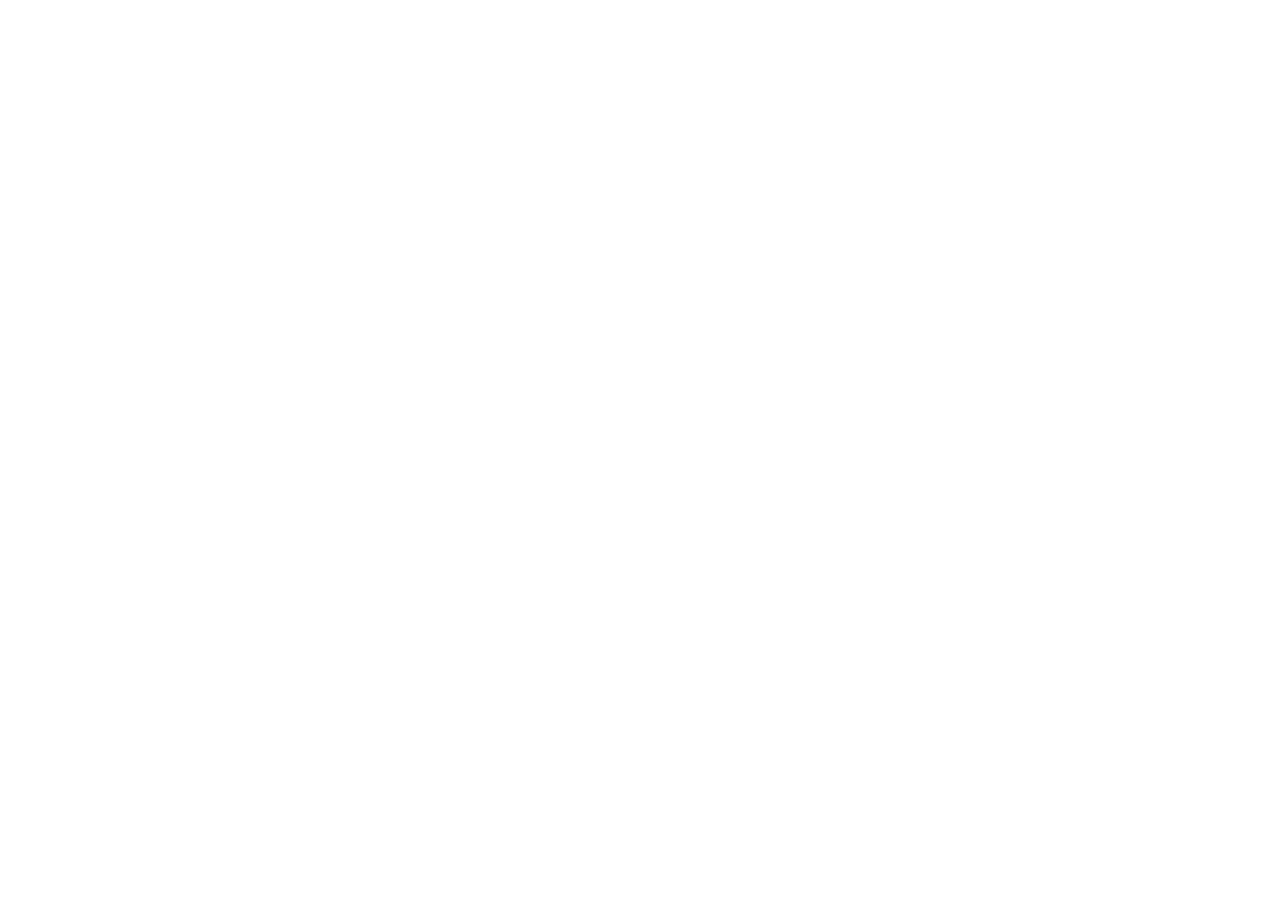
==== login.html @ 7364a02c "init project" ====
<!DOCTYPE html>
<html lang="en">
<head>
    <meta charset="UTF-8">
    <meta http-equiv="X-UA-Compatible" content="IE=edge">
    <meta name="viewport" content="width=device-width, initial-scale=1.0">
    <title>Document</title>
</head>
<body>
    
</body>
</html>
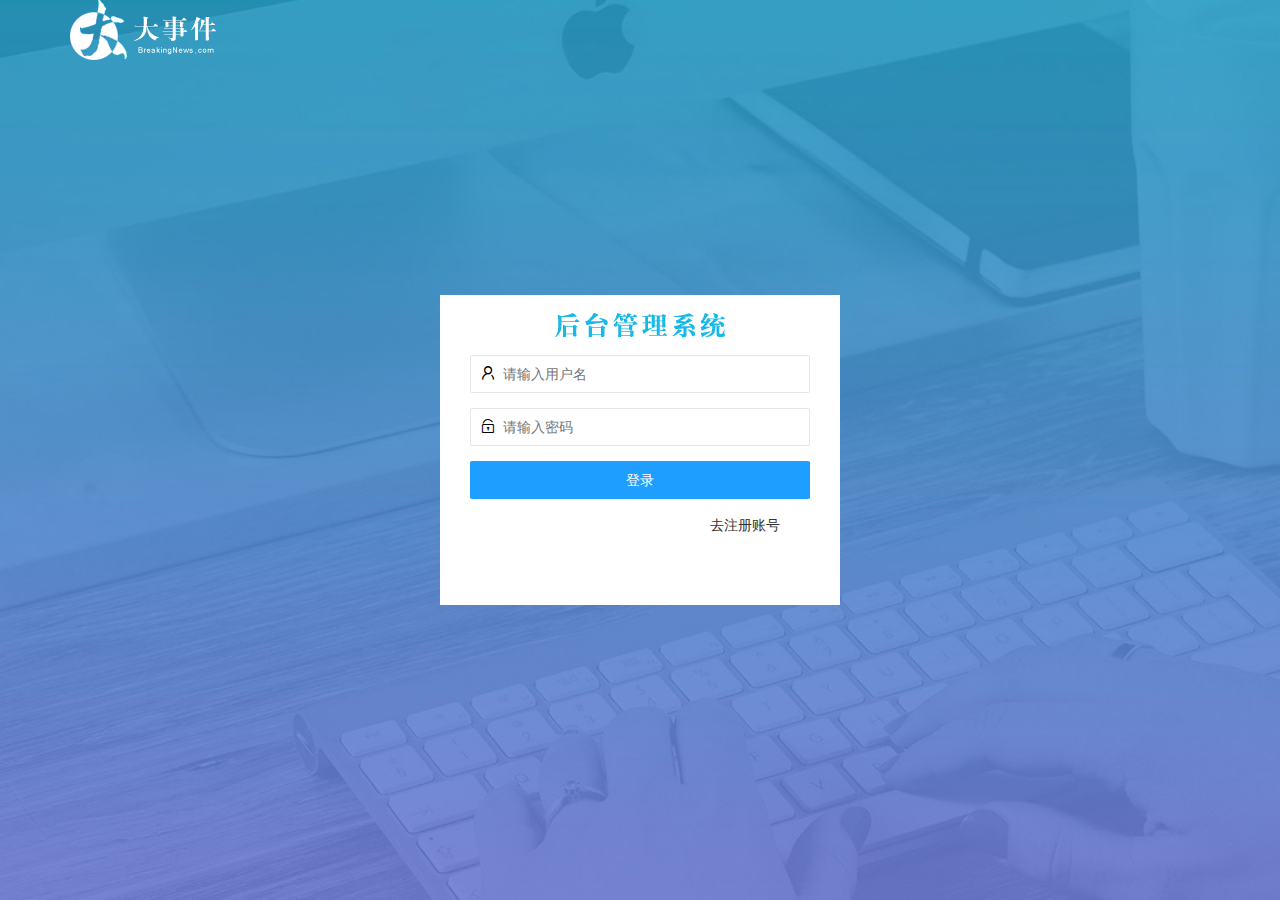
==== commit 74ced598: "完成了登录和注册功能的开发" ====
--- a/login.html
+++ b/login.html
@@ -4,9 +4,78 @@
     <meta charset="UTF-8">
     <meta http-equiv="X-UA-Compatible" content="IE=edge">
     <meta name="viewport" content="width=device-width, initial-scale=1.0">
-    <title>Document</title>
+    <title>大事件-登录/注册</title>
+    <!-- 导入自己样式表 -->
+    <link rel="stylesheet" href="./css/login.css">
+    <!-- 导入layui样式 -->
+    <link rel="stylesheet" href="./lib/layui/css/layui.css">
 </head>
 <body>
+    <!-- 头部的logo区域 -->
+    <div class="layui-main">
+        <img src="./images/logo.png" alt="">
+    </div>
+   <!-- 登录注册区域 -->
+   <div class="loginAndRegBox">
+    <div class="title-box"></div>
+    <!-- 登录的div -->
+    <div class="login-box">
+      <!-- 登录的表单 -->
+      <form class="layui-form" id="form_login">
+        <!-- 用户名 -->
+        <div class="layui-form-item">
+          <i class="layui-icon layui-icon-username"></i>
+          <input type="text" name="username" required lay-verify="required" placeholder="请输入用户名" autocomplete="off" class="layui-input" />
+        </div>
+        <!-- 密码 -->
+        <div class="layui-form-item">
+          <i class="layui-icon layui-icon-password"></i>
+          <input type="password" name="password" required lay-verify="required|pwd" placeholder="请输入密码" autocomplete="off" class="layui-input" />
+        </div>
+        <!-- 登录按钮 -->
+        <div class="layui-form-item">
+          <!-- 注意：表单提交按钮和普通按钮的区别，就是 lay-submit 属性 -->
+          <button class="layui-btn layui-btn-fluid layui-btn-normal" lay-submit>登录</button>
+        </div>
+        <div class="layui-form-item links">
+          <a href="javascript:;" id="link_reg">去注册账号</a>
+        </div>
+      </form>
+    </div>
+    <!-- 注册的div -->
+    <div class="reg-box">
+      <!-- 注册的表单 -->
+      <form class="layui-form" id="form_reg">
+        <!-- 用户名 -->
+        <div class="layui-form-item">
+          <i class="layui-icon layui-icon-username"></i>
+          <input type="text" name="username" required lay-verify="required" placeholder="请输入用户名" autocomplete="off" class="layui-input" />
+        </div>
+        <!-- 密码 -->
+        <div class="layui-form-item">
+          <i class="layui-icon layui-icon-password"></i>
+          <input type="password" name="password" required lay-verify="required|pwd" placeholder="请输入密码" autocomplete="off" class="layui-input" />
+        </div>
+        <!-- 密码确认框 -->
+        <div class="layui-form-item">
+          <i class="layui-icon layui-icon-password"></i>
+          <input type="password" name="repassword" required lay-verify="required|pwd|repwd" placeholder="再次确认密码" autocomplete="off" class="layui-input" />
+        </div>
+        <!-- 注册按钮 -->
+        <div class="layui-form-item">
+          <!-- 注意：表单提交按钮和普通按钮的区别，就是 lay-submit 属性 -->
+          <button class="layui-btn layui-btn-fluid layui-btn-normal" lay-submit>注册</button>
+        </div>
+        <div class="layui-form-item links">
+          <a href="javascript:;" id="link_login">去登录</a>
+        </div>
+      </form>
+    </div>
+    </div>
+    <script src="./lib/layui/layui.all.js"></script>
+    <script src="./lib/jquery.js"></script>
+    <script src="./js/baseAPI.js"></script>
+    <script src="./js/login.js"></script>
     
 </body>
 </html>--- a/css/login.css
+++ b/css/login.css
@@ -0,0 +1,45 @@
+html,
+body{
+    margin: 0;
+    padding: 0;
+    height: 100%;
+    width: 100%;
+    background: url('../images/login_bg.jpg');
+    background-size: cover;
+}
+.loginAndRegBox{
+    width: 400px;
+    height: 310px;
+    background-color: #fff;
+    position: absolute;
+    left: 50%;
+    top: 50%;
+    transform: translate(-50%,-50%);
+}
+.title-box{
+    height: 60px;
+    background: url('../images/login_title.png') no-repeat center;
+
+}
+.reg-box{
+    display: none;
+}
+.layui-form{
+    padding: 0 30px;
+}
+.links{
+    display: flex;
+    justify-content: flex-end;
+    margin: 18px 30px;
+}
+.layui-form-item{
+    position: relative;
+}
+.layui-icon{
+    position: absolute;
+    left: 10px;
+    top: 10px;
+}
+.layui-input{
+    padding-left: 32px!important;
+}--- a/lib/layui/css/layui.css
+++ b/lib/layui/css/layui.css
@@ -0,0 +1,2 @@
+/** layui-v2.5.5 MIT License By https://www.layui.com */
+ .layui-inline,img{display:inline-block;vertical-align:middle}h1,h2,h3,h4,h5,h6{font-weight:400}.layui-edge,.layui-header,.layui-inline,.layui-main{position:relative}.layui-body,.layui-edge,.layui-elip{overflow:hidden}.layui-btn,.layui-edge,.layui-inline,img{vertical-align:middle}.layui-btn,.layui-disabled,.layui-icon,.layui-unselect{-moz-user-select:none;-webkit-user-select:none;-ms-user-select:none}.layui-elip,.layui-form-checkbox span,.layui-form-pane .layui-form-label{text-overflow:ellipsis;white-space:nowrap}.layui-breadcrumb,.layui-tree-btnGroup{visibility:hidden}blockquote,body,button,dd,div,dl,dt,form,h1,h2,h3,h4,h5,h6,input,li,ol,p,pre,td,textarea,th,ul{margin:0;padding:0;-webkit-tap-highlight-color:rgba(0,0,0,0)}a:active,a:hover{outline:0}img{border:none}li{list-style:none}table{border-collapse:collapse;border-spacing:0}h4,h5,h6{font-size:100%}button,input,optgroup,option,select,textarea{font-family:inherit;font-size:inherit;font-style:inherit;font-weight:inherit;outline:0}pre{white-space:pre-wrap;white-space:-moz-pre-wrap;white-space:-pre-wrap;white-space:-o-pre-wrap;word-wrap:break-word}body{line-height:24px;font:14px Helvetica Neue,Helvetica,PingFang SC,Tahoma,Arial,sans-serif}hr{height:1px;margin:10px 0;border:0;clear:both}a{color:#333;text-decoration:none}a:hover{color:#777}a cite{font-style:normal;*cursor:pointer}.layui-border-box,.layui-border-box *{box-sizing:border-box}.layui-box,.layui-box *{box-sizing:content-box}.layui-clear{clear:both;*zoom:1}.layui-clear:after{content:'\20';clear:both;*zoom:1;display:block;height:0}.layui-inline{*display:inline;*zoom:1}.layui-edge{display:inline-block;width:0;height:0;border-width:6px;border-style:dashed;border-color:transparent}.layui-edge-top{top:-4px;border-bottom-color:#999;border-bottom-style:solid}.layui-edge-right{border-left-color:#999;border-left-style:solid}.layui-edge-bottom{top:2px;border-top-color:#999;border-top-style:solid}.layui-edge-left{border-right-color:#999;border-right-style:solid}.layui-disabled,.layui-disabled:hover{color:#d2d2d2!important;cursor:not-allowed!important}.layui-circle{border-radius:100%}.layui-show{display:block!important}.layui-hide{display:none!important}@font-face{font-family:layui-icon;src:url(../font/iconfont.eot?v=250);src:url(../font/iconfont.eot?v=250#iefix) format('embedded-opentype'),url(../font/iconfont.woff2?v=250) format('woff2'),url(../font/iconfont.woff?v=250) format('woff'),url(../font/iconfont.ttf?v=250) format('truetype'),url(../font/iconfont.svg?v=250#layui-icon) format('svg')}.layui-icon{font-family:layui-icon!important;font-size:16px;font-style:normal;-webkit-font-smoothing:antialiased;-moz-osx-font-smoothing:grayscale}.layui-icon-reply-fill:before{content:"\e611"}.layui-icon-set-fill:before{content:"\e614"}.layui-icon-menu-fill:before{content:"\e60f"}.layui-icon-search:before{content:"\e615"}.layui-icon-share:before{content:"\e641"}.layui-icon-set-sm:before{content:"\e620"}.layui-icon-engine:before{content:"\e628"}.layui-icon-close:before{content:"\1006"}.layui-icon-close-fill:before{content:"\1007"}.layui-icon-chart-screen:before{content:"\e629"}.layui-icon-star:before{content:"\e600"}.layui-icon-circle-dot:before{content:"\e617"}.layui-icon-chat:before{content:"\e606"}.layui-icon-release:before{content:"\e609"}.layui-icon-list:before{content:"\e60a"}.layui-icon-chart:before{content:"\e62c"}.layui-icon-ok-circle:before{content:"\1005"}.layui-icon-layim-theme:before{content:"\e61b"}.layui-icon-table:before{content:"\e62d"}.layui-icon-right:before{content:"\e602"}.layui-icon-left:before{content:"\e603"}.layui-icon-cart-simple:before{content:"\e698"}.layui-icon-face-cry:before{content:"\e69c"}.layui-icon-face-smile:before{content:"\e6af"}.layui-icon-survey:before{content:"\e6b2"}.layui-icon-tree:before{content:"\e62e"}.layui-icon-upload-circle:before{content:"\e62f"}.layui-icon-add-circle:before{content:"\e61f"}.layui-icon-download-circle:before{content:"\e601"}.layui-icon-templeate-1:before{content:"\e630"}.layui-icon-util:before{content:"\e631"}.layui-icon-face-surprised:before{content:"\e664"}.layui-icon-edit:before{content:"\e642"}.layui-icon-speaker:before{content:"\e645"}.layui-icon-down:before{content:"\e61a"}.layui-icon-file:before{content:"\e621"}.layui-icon-layouts:before{content:"\e632"}.layui-icon-rate-half:before{content:"\e6c9"}.layui-icon-add-circle-fine:before{content:"\e608"}.layui-icon-prev-circle:before{content:"\e633"}.layui-icon-read:before{content:"\e705"}.layui-icon-404:before{content:"\e61c"}.layui-icon-carousel:before{content:"\e634"}.layui-icon-help:before{content:"\e607"}.layui-icon-code-circle:before{content:"\e635"}.layui-icon-water:before{content:"\e636"}.layui-icon-username:before{content:"\e66f"}.layui-icon-find-fill:before{content:"\e670"}.layui-icon-about:before{content:"\e60b"}.layui-icon-location:before{content:"\e715"}.layui-icon-up:before{content:"\e619"}.layui-icon-pause:before{content:"\e651"}.layui-icon-date:before{content:"\e637"}.layui-icon-layim-uploadfile:before{content:"\e61d"}.layui-icon-delete:before{content:"\e640"}.layui-icon-play:before{content:"\e652"}.layui-icon-top:before{content:"\e604"}.layui-icon-friends:before{content:"\e612"}.layui-icon-refresh-3:before{content:"\e9aa"}.layui-icon-ok:before{content:"\e605"}.layui-icon-layer:before{content:"\e638"}.layui-icon-face-smile-fine:before{content:"\e60c"}.layui-icon-dollar:before{content:"\e659"}.layui-icon-group:before{content:"\e613"}.layui-icon-layim-download:before{content:"\e61e"}.layui-icon-picture-fine:before{content:"\e60d"}.layui-icon-link:before{content:"\e64c"}.layui-icon-diamond:before{content:"\e735"}.layui-icon-log:before{content:"\e60e"}.layui-icon-rate-solid:before{content:"\e67a"}.layui-icon-fonts-del:before{content:"\e64f"}.layui-icon-unlink:before{content:"\e64d"}.layui-icon-fonts-clear:before{content:"\e639"}.layui-icon-triangle-r:before{content:"\e623"}.layui-icon-circle:before{content:"\e63f"}.layui-icon-radio:before{content:"\e643"}.layui-icon-align-center:before{content:"\e647"}.layui-icon-align-right:before{content:"\e648"}.layui-icon-align-left:before{content:"\e649"}.layui-icon-loading-1:before{content:"\e63e"}.layui-icon-return:before{content:"\e65c"}.layui-icon-fonts-strong:before{content:"\e62b"}.layui-icon-upload:before{content:"\e67c"}.layui-icon-dialogue:before{content:"\e63a"}.layui-icon-video:before{content:"\e6ed"}.layui-icon-headset:before{content:"\e6fc"}.layui-icon-cellphone-fine:before{content:"\e63b"}.layui-icon-add-1:before{content:"\e654"}.layui-icon-face-smile-b:before{content:"\e650"}.layui-icon-fonts-html:before{content:"\e64b"}.layui-icon-form:before{content:"\e63c"}.layui-icon-cart:before{content:"\e657"}.layui-icon-camera-fill:before{content:"\e65d"}.layui-icon-tabs:before{content:"\e62a"}.layui-icon-fonts-code:before{content:"\e64e"}.layui-icon-fire:before{content:"\e756"}.layui-icon-set:before{content:"\e716"}.layui-icon-fonts-u:before{content:"\e646"}.layui-icon-triangle-d:before{content:"\e625"}.layui-icon-tips:before{content:"\e702"}.layui-icon-picture:before{content:"\e64a"}.layui-icon-more-vertical:before{content:"\e671"}.layui-icon-flag:before{content:"\e66c"}.layui-icon-loading:before{content:"\e63d"}.layui-icon-fonts-i:before{content:"\e644"}.layui-icon-refresh-1:before{content:"\e666"}.layui-icon-rmb:before{content:"\e65e"}.layui-icon-home:before{content:"\e68e"}.layui-icon-user:before{content:"\e770"}.layui-icon-notice:before{content:"\e667"}.layui-icon-login-weibo:before{content:"\e675"}.layui-icon-voice:before{content:"\e688"}.layui-icon-upload-drag:before{content:"\e681"}.layui-icon-login-qq:before{content:"\e676"}.layui-icon-snowflake:before{content:"\e6b1"}.layui-icon-file-b:before{content:"\e655"}.layui-icon-template:before{content:"\e663"}.layui-icon-auz:before{content:"\e672"}.layui-icon-console:before{content:"\e665"}.layui-icon-app:before{content:"\e653"}.layui-icon-prev:before{content:"\e65a"}.layui-icon-website:before{content:"\e7ae"}.layui-icon-next:before{content:"\e65b"}.layui-icon-component:before{content:"\e857"}.layui-icon-more:before{content:"\e65f"}.layui-icon-login-wechat:before{content:"\e677"}.layui-icon-shrink-right:before{content:"\e668"}.layui-icon-spread-left:before{content:"\e66b"}.layui-icon-camera:before{content:"\e660"}.layui-icon-note:before{content:"\e66e"}.layui-icon-refresh:before{content:"\e669"}.layui-icon-female:before{content:"\e661"}.layui-icon-male:before{content:"\e662"}.layui-icon-password:before{content:"\e673"}.layui-icon-senior:before{content:"\e674"}.layui-icon-theme:before{content:"\e66a"}.layui-icon-tread:before{content:"\e6c5"}.layui-icon-praise:before{content:"\e6c6"}.layui-icon-star-fill:before{content:"\e658"}.layui-icon-rate:before{content:"\e67b"}.layui-icon-template-1:before{content:"\e656"}.layui-icon-vercode:before{content:"\e679"}.layui-icon-cellphone:before{content:"\e678"}.layui-icon-screen-full:before{content:"\e622"}.layui-icon-screen-restore:before{content:"\e758"}.layui-icon-cols:before{content:"\e610"}.layui-icon-export:before{content:"\e67d"}.layui-icon-print:before{content:"\e66d"}.layui-icon-slider:before{content:"\e714"}.layui-icon-addition:before{content:"\e624"}.layui-icon-subtraction:before{content:"\e67e"}.layui-icon-service:before{content:"\e626"}.layui-icon-transfer:before{content:"\e691"}.layui-main{width:1140px;margin:0 auto}.layui-header{z-index:1000;height:60px}.layui-header a:hover{transition:all .5s;-webkit-transition:all .5s}.layui-side{position:fixed;left:0;top:0;bottom:0;z-index:999;width:200px;overflow-x:hidden}.layui-side-scroll{position:relative;width:220px;height:100%;overflow-x:hidden}.layui-body{position:absolute;left:200px;right:0;top:0;bottom:0;z-index:998;width:auto;overflow-y:auto;box-sizing:border-box}.layui-layout-body{overflow:hidden}.layui-layout-admin .layui-header{background-color:#23262E}.layui-layout-admin .layui-side{top:60px;width:200px;overflow-x:hidden}.layui-layout-admin .layui-body{position:fixed;top:60px;bottom:44px}.layui-layout-admin .layui-main{width:auto;margin:0 15px}.layui-layout-admin .layui-footer{position:fixed;left:200px;right:0;bottom:0;height:44px;line-height:44px;padding:0 15px;background-color:#eee}.layui-layout-admin .layui-logo{position:absolute;left:0;top:0;width:200px;height:100%;line-height:60px;text-align:center;color:#009688;font-size:16px}.layui-layout-admin .layui-header .layui-nav{background:0 0}.layui-layout-left{position:absolute!important;left:200px;top:0}.layui-layout-right{position:absolute!important;right:0;top:0}.layui-container{position:relative;margin:0 auto;padding:0 15px;box-sizing:border-box}.layui-fluid{position:relative;margin:0 auto;padding:0 15px}.layui-row:after,.layui-row:before{content:'';display:block;clear:both}.layui-col-lg1,.layui-col-lg10,.layui-col-lg11,.layui-col-lg12,.layui-col-lg2,.layui-col-lg3,.layui-col-lg4,.layui-col-lg5,.layui-col-lg6,.layui-col-lg7,.layui-col-lg8,.layui-col-lg9,.layui-col-md1,.layui-col-md10,.layui-col-md11,.layui-col-md12,.layui-col-md2,.layui-col-md3,.layui-col-md4,.layui-col-md5,.layui-col-md6,.layui-col-md7,.layui-col-md8,.layui-col-md9,.layui-col-sm1,.layui-col-sm10,.layui-col-sm11,.layui-col-sm12,.layui-col-sm2,.layui-col-sm3,.layui-col-sm4,.layui-col-sm5,.layui-col-sm6,.layui-col-sm7,.layui-col-sm8,.layui-col-sm9,.layui-col-xs1,.layui-col-xs10,.layui-col-xs11,.layui-col-xs12,.layui-col-xs2,.layui-col-xs3,.layui-col-xs4,.layui-col-xs5,.layui-col-xs6,.layui-col-xs7,.layui-col-xs8,.layui-col-xs9{position:relative;display:block;box-sizing:border-box}.layui-col-xs1,.layui-col-xs10,.layui-col-xs11,.layui-col-xs12,.layui-col-xs2,.layui-col-xs3,.layui-col-xs4,.layui-col-xs5,.layui-col-xs6,.layui-col-xs7,.layui-col-xs8,.layui-col-xs9{float:left}.layui-col-xs1{width:8.33333333%}.layui-col-xs2{width:16.66666667%}.layui-col-xs3{width:25%}.layui-col-xs4{width:33.33333333%}.layui-col-xs5{width:41.66666667%}.layui-col-xs6{width:50%}.layui-col-xs7{width:58.33333333%}.layui-col-xs8{width:66.66666667%}.layui-col-xs9{width:75%}.layui-col-xs10{width:83.33333333%}.layui-col-xs11{width:91.66666667%}.layui-col-xs12{width:100%}.layui-col-xs-offset1{margin-left:8.33333333%}.layui-col-xs-offset2{margin-left:16.66666667%}.layui-col-xs-offset3{margin-left:25%}.layui-col-xs-offset4{margin-left:33.33333333%}.layui-col-xs-offset5{margin-left:41.66666667%}.layui-col-xs-offset6{margin-left:50%}.layui-col-xs-offset7{margin-left:58.33333333%}.layui-col-xs-offset8{margin-left:66.66666667%}.layui-col-xs-offset9{margin-left:75%}.layui-col-xs-offset10{margin-left:83.33333333%}.layui-col-xs-offset11{margin-left:91.66666667%}.layui-col-xs-offset12{margin-left:100%}@media screen and (max-width:768px){.layui-hide-xs{display:none!important}.layui-show-xs-block{display:block!important}.layui-show-xs-inline{display:inline!important}.layui-show-xs-inline-block{display:inline-block!important}}@media screen and (min-width:768px){.layui-container{width:750px}.layui-hide-sm{display:none!important}.layui-show-sm-block{display:block!important}.layui-show-sm-inline{display:inline!important}.layui-show-sm-inline-block{display:inline-block!important}.layui-col-sm1,.layui-col-sm10,.layui-col-sm11,.layui-col-sm12,.layui-col-sm2,.layui-col-sm3,.layui-col-sm4,.layui-col-sm5,.layui-col-sm6,.layui-col-sm7,.layui-col-sm8,.layui-col-sm9{float:left}.layui-col-sm1{width:8.33333333%}.layui-col-sm2{width:16.66666667%}.layui-col-sm3{width:25%}.layui-col-sm4{width:33.33333333%}.layui-col-sm5{width:41.66666667%}.layui-col-sm6{width:50%}.layui-col-sm7{width:58.33333333%}.layui-col-sm8{width:66.66666667%}.layui-col-sm9{width:75%}.layui-col-sm10{width:83.33333333%}.layui-col-sm11{width:91.66666667%}.layui-col-sm12{width:100%}.layui-col-sm-offset1{margin-left:8.33333333%}.layui-col-sm-offset2{margin-left:16.66666667%}.layui-col-sm-offset3{margin-left:25%}.layui-col-sm-offset4{margin-left:33.33333333%}.layui-col-sm-offset5{margin-left:41.66666667%}.layui-col-sm-offset6{margin-left:50%}.layui-col-sm-offset7{margin-left:58.33333333%}.layui-col-sm-offset8{margin-left:66.66666667%}.layui-col-sm-offset9{margin-left:75%}.layui-col-sm-offset10{margin-left:83.33333333%}.layui-col-sm-offset11{margin-left:91.66666667%}.layui-col-sm-offset12{margin-left:100%}}@media screen and (min-width:992px){.layui-container{width:970px}.layui-hide-md{display:none!important}.layui-show-md-block{display:block!important}.layui-show-md-inline{display:inline!important}.layui-show-md-inline-block{display:inline-block!important}.layui-col-md1,.layui-col-md10,.layui-col-md11,.layui-col-md12,.layui-col-md2,.layui-col-md3,.layui-col-md4,.layui-col-md5,.layui-col-md6,.layui-col-md7,.layui-col-md8,.layui-col-md9{float:left}.layui-col-md1{width:8.33333333%}.layui-col-md2{width:16.66666667%}.layui-col-md3{width:25%}.layui-col-md4{width:33.33333333%}.layui-col-md5{width:41.66666667%}.layui-col-md6{width:50%}.layui-col-md7{width:58.33333333%}.layui-col-md8{width:66.66666667%}.layui-col-md9{width:75%}.layui-col-md10{width:83.33333333%}.layui-col-md11{width:91.66666667%}.layui-col-md12{width:100%}.layui-col-md-offset1{margin-left:8.33333333%}.layui-col-md-offset2{margin-left:16.66666667%}.layui-col-md-offset3{margin-left:25%}.layui-col-md-offset4{margin-left:33.33333333%}.layui-col-md-offset5{margin-left:41.66666667%}.layui-col-md-offset6{margin-left:50%}.layui-col-md-offset7{margin-left:58.33333333%}.layui-col-md-offset8{margin-left:66.66666667%}.layui-col-md-offset9{margin-left:75%}.layui-col-md-offset10{margin-left:83.33333333%}.layui-col-md-offset11{margin-left:91.66666667%}.layui-col-md-offset12{margin-left:100%}}@media screen and (min-width:1200px){.layui-container{width:1170px}.layui-hide-lg{display:none!important}.layui-show-lg-block{display:block!important}.layui-show-lg-inline{display:inline!important}.layui-show-lg-inline-block{display:inline-block!important}.layui-col-lg1,.layui-col-lg10,.layui-col-lg11,.layui-col-lg12,.layui-col-lg2,.layui-col-lg3,.layui-col-lg4,.layui-col-lg5,.layui-col-lg6,.layui-col-lg7,.layui-col-lg8,.layui-col-lg9{float:left}.layui-col-lg1{width:8.33333333%}.layui-col-lg2{width:16.66666667%}.layui-col-lg3{width:25%}.layui-col-lg4{width:33.33333333%}.layui-col-lg5{width:41.66666667%}.layui-col-lg6{width:50%}.layui-col-lg7{width:58.33333333%}.layui-col-lg8{width:66.66666667%}.layui-col-lg9{width:75%}.layui-col-lg10{width:83.33333333%}.layui-col-lg11{width:91.66666667%}.layui-col-lg12{width:100%}.layui-col-lg-offset1{margin-left:8.33333333%}.layui-col-lg-offset2{margin-left:16.66666667%}.layui-col-lg-offset3{margin-left:25%}.layui-col-lg-offset4{margin-left:33.33333333%}.layui-col-lg-offset5{margin-left:41.66666667%}.layui-col-lg-offset6{margin-left:50%}.layui-col-lg-offset7{margin-left:58.33333333%}.layui-col-lg-offset8{margin-left:66.66666667%}.layui-col-lg-offset9{margin-left:75%}.layui-col-lg-offset10{margin-left:83.33333333%}.layui-col-lg-offset11{margin-left:91.66666667%}.layui-col-lg-offset12{margin-left:100%}}.layui-col-space1{margin:-.5px}.layui-col-space1>*{padding:.5px}.layui-col-space3{margin:-1.5px}.layui-col-space3>*{padding:1.5px}.layui-col-space5{margin:-2.5px}.layui-col-space5>*{padding:2.5px}.layui-col-space8{margin:-3.5px}.layui-col-space8>*{padding:3.5px}.layui-col-space10{margin:-5px}.layui-col-space10>*{padding:5px}.layui-col-space12{margin:-6px}.layui-col-space12>*{padding:6px}.layui-col-space15{margin:-7.5px}.layui-col-space15>*{padding:7.5px}.layui-col-space18{margin:-9px}.layui-col-space18>*{padding:9px}.layui-col-space20{margin:-10px}.layui-col-space20>*{padding:10px}.layui-col-space22{margin:-11px}.layui-col-space22>*{padding:11px}.layui-col-space25{margin:-12.5px}.layui-col-space25>*{padding:12.5px}.layui-col-space30{margin:-15px}.layui-col-space30>*{padding:15px}.layui-btn,.layui-input,.layui-select,.layui-textarea,.layui-upload-button{outline:0;-webkit-appearance:none;transition:all .3s;-webkit-transition:all .3s;box-sizing:border-box}.layui-elem-quote{margin-bottom:10px;padding:15px;line-height:22px;border-left:5px solid #009688;border-radius:0 2px 2px 0;background-color:#f2f2f2}.layui-quote-nm{border-style:solid;border-width:1px 1px 1px 5px;background:0 0}.layui-elem-field{margin-bottom:10px;padding:0;border-width:1px;border-style:solid}.layui-elem-field legend{margin-left:20px;padding:0 10px;font-size:20px;font-weight:300}.layui-field-title{margin:10px 0 20px;border-width:1px 0 0}.layui-field-box{padding:10px 15px}.layui-field-title .layui-field-box{padding:10px 0}.layui-progress{position:relative;height:6px;border-radius:20px;background-color:#e2e2e2}.layui-progress-bar{position:absolute;left:0;top:0;width:0;max-width:100%;height:6px;border-radius:20px;text-align:right;background-color:#5FB878;transition:all .3s;-webkit-transition:all .3s}.layui-progress-big,.layui-progress-big .layui-progress-bar{height:18px;line-height:18px}.layui-progress-text{position:relative;top:-20px;line-height:18px;font-size:12px;color:#666}.layui-progress-big .layui-progress-text{position:static;padding:0 10px;color:#fff}.layui-collapse{border-width:1px;border-style:solid;border-radius:2px}.layui-colla-content,.layui-colla-item{border-top-width:1px;border-top-style:solid}.layui-colla-item:first-child{border-top:none}.layui-colla-title{position:relative;height:42px;line-height:42px;padding:0 15px 0 35px;color:#333;background-color:#f2f2f2;cursor:pointer;font-size:14px;overflow:hidden}.layui-colla-content{display:none;padding:10px 15px;line-height:22px;color:#666}.layui-colla-icon{position:absolute;left:15px;top:0;font-size:14px}.layui-card{margin-bottom:15px;border-radius:2px;background-color:#fff;box-shadow:0 1px 2px 0 rgba(0,0,0,.05)}.layui-card:last-child{margin-bottom:0}.layui-card-header{position:relative;height:42px;line-height:42px;padding:0 15px;border-bottom:1px solid #f6f6f6;color:#333;border-radius:2px 2px 0 0;font-size:14px}.layui-bg-black,.layui-bg-blue,.layui-bg-cyan,.layui-bg-green,.layui-bg-orange,.layui-bg-red{color:#fff!important}.layui-card-body{position:relative;padding:10px 15px;line-height:24px}.layui-card-body[pad15]{padding:15px}.layui-card-body[pad20]{padding:20px}.layui-card-body .layui-table{margin:5px 0}.layui-card .layui-tab{margin:0}.layui-panel-window{position:relative;padding:15px;border-radius:0;border-top:5px solid #E6E6E6;background-color:#fff}.layui-auxiliar-moving{position:fixed;left:0;right:0;top:0;bottom:0;width:100%;height:100%;background:0 0;z-index:9999999999}.layui-form-label,.layui-form-mid,.layui-form-select,.layui-input-block,.layui-input-inline,.layui-textarea{position:relative}.layui-bg-red{background-color:#FF5722!important}.layui-bg-orange{background-color:#FFB800!important}.layui-bg-green{background-color:#009688!important}.layui-bg-cyan{background-color:#2F4056!important}.layui-bg-blue{background-color:#1E9FFF!important}.layui-bg-black{background-color:#393D49!important}.layui-bg-gray{background-color:#eee!important;color:#666!important}.layui-badge-rim,.layui-colla-content,.layui-colla-item,.layui-collapse,.layui-elem-field,.layui-form-pane .layui-form-item[pane],.layui-form-pane .layui-form-label,.layui-input,.layui-layedit,.layui-layedit-tool,.layui-quote-nm,.layui-select,.layui-tab-bar,.layui-tab-card,.layui-tab-title,.layui-tab-title .layui-this:after,.layui-textarea{border-color:#e6e6e6}.layui-timeline-item:before,hr{background-color:#e6e6e6}.layui-text{line-height:22px;font-size:14px;color:#666}.layui-text h1,.layui-text h2,.layui-text h3{font-weight:500;color:#333}.layui-text h1{font-size:30px}.layui-text h2{font-size:24px}.layui-text h3{font-size:18px}.layui-text a:not(.layui-btn){color:#01AAED}.layui-text a:not(.layui-btn):hover{text-decoration:underline}.layui-text ul{padding:5px 0 5px 15px}.layui-text ul li{margin-top:5px;list-style-type:disc}.layui-text em,.layui-word-aux{color:#999!important;padding:0 5px!important}.layui-btn{display:inline-block;height:38px;line-height:38px;padding:0 18px;background-color:#009688;color:#fff;white-space:nowrap;text-align:center;font-size:14px;border:none;border-radius:2px;cursor:pointer}.layui-btn:hover{opacity:.8;filter:alpha(opacity=80);color:#fff}.layui-btn:active{opacity:1;filter:alpha(opacity=100)}.layui-btn+.layui-btn{margin-left:10px}.layui-btn-container{font-size:0}.layui-btn-container .layui-btn{margin-right:10px;margin-bottom:10px}.layui-btn-container .layui-btn+.layui-btn{margin-left:0}.layui-table .layui-btn-container .layui-btn{margin-bottom:9px}.layui-btn-radius{border-radius:100px}.layui-btn .layui-icon{margin-right:3px;font-size:18px;vertical-align:bottom;vertical-align:middle\9}.layui-btn-primary{border:1px solid #C9C9C9;background-color:#fff;color:#555}.layui-btn-primary:hover{border-color:#009688;color:#333}.layui-btn-normal{background-color:#1E9FFF}.layui-btn-warm{background-color:#FFB800}.layui-btn-danger{background-color:#FF5722}.layui-btn-checked{background-color:#5FB878}.layui-btn-disabled,.layui-btn-disabled:active,.layui-btn-disabled:hover{border:1px solid #e6e6e6;background-color:#FBFBFB;color:#C9C9C9;cursor:not-allowed;opacity:1}.layui-btn-lg{height:44px;line-height:44px;padding:0 25px;font-size:16px}.layui-btn-sm{height:30px;line-height:30px;padding:0 10px;font-size:12px}.layui-btn-sm i{font-size:16px!important}.layui-btn-xs{height:22px;line-height:22px;padding:0 5px;font-size:12px}.layui-btn-xs i{font-size:14px!important}.layui-btn-group{display:inline-block;vertical-align:middle;font-size:0}.layui-btn-group .layui-btn{margin-left:0!important;margin-right:0!important;border-left:1px solid rgba(255,255,255,.5);border-radius:0}.layui-btn-group .layui-btn-primary{border-left:none}.layui-btn-group .layui-btn-primary:hover{border-color:#C9C9C9;color:#009688}.layui-btn-group .layui-btn:first-child{border-left:none;border-radius:2px 0 0 2px}.layui-btn-group .layui-btn-primary:first-child{border-left:1px solid #c9c9c9}.layui-btn-group .layui-btn:last-child{border-radius:0 2px 2px 0}.layui-btn-group .layui-btn+.layui-btn{margin-left:0}.layui-btn-group+.layui-btn-group{margin-left:10px}.layui-btn-fluid{width:100%}.layui-input,.layui-select,.layui-textarea{height:38px;line-height:1.3;line-height:38px\9;border-width:1px;border-style:solid;background-color:#fff;border-radius:2px}.layui-input::-webkit-input-placeholder,.layui-select::-webkit-input-placeholder,.layui-textarea::-webkit-input-placeholder{line-height:1.3}.layui-input,.layui-textarea{display:block;width:100%;padding-left:10px}.layui-input:hover,.layui-textarea:hover{border-color:#D2D2D2!important}.layui-input:focus,.layui-textarea:focus{border-color:#C9C9C9!important}.layui-textarea{min-height:100px;height:auto;line-height:20px;padding:6px 10px;resize:vertical}.layui-select{padding:0 10px}.layui-form input[type=checkbox],.layui-form input[type=radio],.layui-form select{display:none}.layui-form [lay-ignore]{display:initial}.layui-form-item{margin-bottom:15px;clear:both;*zoom:1}.layui-form-item:after{content:'\20';clear:both;*zoom:1;display:block;height:0}.layui-form-label{float:left;display:block;padding:9px 15px;width:80px;font-weight:400;line-height:20px;text-align:right}.layui-form-label-col{display:block;float:none;padding:9px 0;line-height:20px;text-align:left}.layui-form-item .layui-inline{margin-bottom:5px;margin-right:10px}.layui-input-block{margin-left:110px;min-height:36px}.layui-input-inline{display:inline-block;vertical-align:middle}.layui-form-item .layui-input-inline{float:left;width:190px;margin-right:10px}.layui-form-text .layui-input-inline{width:auto}.layui-form-mid{float:left;display:block;padding:9px 0!important;line-height:20px;margin-right:10px}.layui-form-danger+.layui-form-select .layui-input,.layui-form-danger:focus{border-color:#FF5722!important}.layui-form-select .layui-input{padding-right:30px;cursor:pointer}.layui-form-select .layui-edge{position:absolute;right:10px;top:50%;margin-top:-3px;cursor:pointer;border-width:6px;border-top-color:#c2c2c2;border-top-style:solid;transition:all .3s;-webkit-transition:all .3s}.layui-form-select dl{display:none;position:absolute;left:0;top:42px;padding:5px 0;z-index:899;min-width:100%;border:1px solid #d2d2d2;max-height:300px;overflow-y:auto;background-color:#fff;border-radius:2px;box-shadow:0 2px 4px rgba(0,0,0,.12);box-sizing:border-box}.layui-form-select dl dd,.layui-form-select dl dt{padding:0 10px;line-height:36px;white-space:nowrap;overflow:hidden;text-overflow:ellipsis}.layui-form-select dl dt{font-size:12px;color:#999}.layui-form-select dl dd{cursor:pointer}.layui-form-select dl dd:hover{background-color:#f2f2f2;-webkit-transition:.5s all;transition:.5s all}.layui-form-select .layui-select-group dd{padding-left:20px}.layui-form-select dl dd.layui-select-tips{padding-left:10px!important;color:#999}.layui-form-select dl dd.layui-this{background-color:#5FB878;color:#fff}.layui-form-checkbox,.layui-form-select dl dd.layui-disabled{background-color:#fff}.layui-form-selected dl{display:block}.layui-form-checkbox,.layui-form-checkbox *,.layui-form-switch{display:inline-block;vertical-align:middle}.layui-form-selected .layui-edge{margin-top:-9px;-webkit-transform:rotate(180deg);transform:rotate(180deg);margin-top:-3px\9}:root .layui-form-selected .layui-edge{margin-top:-9px\0/IE9}.layui-form-selectup dl{top:auto;bottom:42px}.layui-select-none{margin:5px 0;text-align:center;color:#999}.layui-select-disabled .layui-disabled{border-color:#eee!important}.layui-select-disabled .layui-edge{border-top-color:#d2d2d2}.layui-form-checkbox{position:relative;height:30px;line-height:30px;margin-right:10px;padding-right:30px;cursor:pointer;font-size:0;-webkit-transition:.1s linear;transition:.1s linear;box-sizing:border-box}.layui-form-checkbox span{padding:0 10px;height:100%;font-size:14px;border-radius:2px 0 0 2px;background-color:#d2d2d2;color:#fff;overflow:hidden}.layui-form-checkbox:hover span{background-color:#c2c2c2}.layui-form-checkbox i{position:absolute;right:0;top:0;width:30px;height:28px;border:1px solid #d2d2d2;border-left:none;border-radius:0 2px 2px 0;color:#fff;font-size:20px;text-align:center}.layui-form-checkbox:hover i{border-color:#c2c2c2;color:#c2c2c2}.layui-form-checked,.layui-form-checked:hover{border-color:#5FB878}.layui-form-checked span,.layui-form-checked:hover span{background-color:#5FB878}.layui-form-checked i,.layui-form-checked:hover i{color:#5FB878}.layui-form-item .layui-form-checkbox{margin-top:4px}.layui-form-checkbox[lay-skin=primary]{height:auto!important;line-height:normal!important;min-width:18px;min-height:18px;border:none!important;margin-right:0;padding-left:28px;padding-right:0;background:0 0}.layui-form-checkbox[lay-skin=primary] span{padding-left:0;padding-right:15px;line-height:18px;background:0 0;color:#666}.layui-form-checkbox[lay-skin=primary] i{right:auto;left:0;width:16px;height:16px;line-height:16px;border:1px solid #d2d2d2;font-size:12px;border-radius:2px;background-color:#fff;-webkit-transition:.1s linear;transition:.1s linear}.layui-form-checkbox[lay-skin=primary]:hover i{border-color:#5FB878;color:#fff}.layui-form-checked[lay-skin=primary] i{border-color:#5FB878!important;background-color:#5FB878;color:#fff}.layui-checkbox-disbaled[lay-skin=primary] span{background:0 0!important;color:#c2c2c2}.layui-checkbox-disbaled[lay-skin=primary]:hover i{border-color:#d2d2d2}.layui-form-item .layui-form-checkbox[lay-skin=primary]{margin-top:10px}.layui-form-switch{position:relative;height:22px;line-height:22px;min-width:35px;padding:0 5px;margin-top:8px;border:1px solid #d2d2d2;border-radius:20px;cursor:pointer;background-color:#fff;-webkit-transition:.1s linear;transition:.1s linear}.layui-form-switch i{position:absolute;left:5px;top:3px;width:16px;height:16px;border-radius:20px;background-color:#d2d2d2;-webkit-transition:.1s linear;transition:.1s linear}.layui-form-switch em{position:relative;top:0;width:25px;margin-left:21px;padding:0!important;text-align:center!important;color:#999!important;font-style:normal!important;font-size:12px}.layui-form-onswitch{border-color:#5FB878;background-color:#5FB878}.layui-checkbox-disbaled,.layui-checkbox-disbaled i{border-color:#e2e2e2!important}.layui-form-onswitch i{left:100%;margin-left:-21px;background-color:#fff}.layui-form-onswitch em{margin-left:5px;margin-right:21px;color:#fff!important}.layui-checkbox-disbaled span{background-color:#e2e2e2!important}.layui-checkbox-disbaled:hover i{color:#fff!important}[lay-radio]{display:none}.layui-form-radio,.layui-form-radio *{display:inline-block;vertical-align:middle}.layui-form-radio{line-height:28px;margin:6px 10px 0 0;padding-right:10px;cursor:pointer;font-size:0}.layui-form-radio *{font-size:14px}.layui-form-radio>i{margin-right:8px;font-size:22px;color:#c2c2c2}.layui-form-radio>i:hover,.layui-form-radioed>i{color:#5FB878}.layui-radio-disbaled>i{color:#e2e2e2!important}.layui-form-pane .layui-form-label{width:110px;padding:8px 15px;height:38px;line-height:20px;border-width:1px;border-style:solid;border-radius:2px 0 0 2px;text-align:center;background-color:#FBFBFB;overflow:hidden;box-sizing:border-box}.layui-form-pane .layui-input-inline{margin-left:-1px}.layui-form-pane .layui-input-block{margin-left:110px;left:-1px}.layui-form-pane .layui-input{border-radius:0 2px 2px 0}.layui-form-pane .layui-form-text .layui-form-label{float:none;width:100%;border-radius:2px;box-sizing:border-box;text-align:left}.layui-form-pane .layui-form-text .layui-input-inline{display:block;margin:0;top:-1px;clear:both}.layui-form-pane .layui-form-text .layui-input-block{margin:0;left:0;top:-1px}.layui-form-pane .layui-form-text .layui-textarea{min-height:100px;border-radius:0 0 2px 2px}.layui-form-pane .layui-form-checkbox{margin:4px 0 4px 10px}.layui-form-pane .layui-form-radio,.layui-form-pane .layui-form-switch{margin-top:6px;margin-left:10px}.layui-form-pane .layui-form-item[pane]{position:relative;border-width:1px;border-style:solid}.layui-form-pane .layui-form-item[pane] .layui-form-label{position:absolute;left:0;top:0;height:100%;border-width:0 1px 0 0}.layui-form-pane .layui-form-item[pane] .layui-input-inline{margin-left:110px}@media screen and (max-width:450px){.layui-form-item .layui-form-label{text-overflow:ellipsis;overflow:hidden;white-space:nowrap}.layui-form-item .layui-inline{display:block;margin-right:0;margin-bottom:20px;clear:both}.layui-form-item .layui-inline:after{content:'\20';clear:both;display:block;height:0}.layui-form-item .layui-input-inline{display:block;float:none;left:-3px;width:auto;margin:0 0 10px 112px}.layui-form-item .layui-input-inline+.layui-form-mid{margin-left:110px;top:-5px;padding:0}.layui-form-item .layui-form-checkbox{margin-right:5px;margin-bottom:5px}}.layui-layedit{border-width:1px;border-style:solid;border-radius:2px}.layui-layedit-tool{padding:3px 5px;border-bottom-width:1px;border-bottom-style:solid;font-size:0}.layedit-tool-fixed{position:fixed;top:0;border-top:1px solid #e2e2e2}.layui-layedit-tool .layedit-tool-mid,.layui-layedit-tool .layui-icon{display:inline-block;vertical-align:middle;text-align:center;font-size:14px}.layui-layedit-tool .layui-icon{position:relative;width:32px;height:30px;line-height:30px;margin:3px 5px;color:#777;cursor:pointer;border-radius:2px}.layui-layedit-tool .layui-icon:hover{color:#393D49}.layui-layedit-tool .layui-icon:active{color:#000}.layui-layedit-tool .layedit-tool-active{background-color:#e2e2e2;color:#000}.layui-layedit-tool .layui-disabled,.layui-layedit-tool .layui-disabled:hover{color:#d2d2d2;cursor:not-allowed}.layui-layedit-tool .layedit-tool-mid{width:1px;height:18px;margin:0 10px;background-color:#d2d2d2}.layedit-tool-html{width:50px!important;font-size:30px!important}.layedit-tool-b,.layedit-tool-code,.layedit-tool-help{font-size:16px!important}.layedit-tool-d,.layedit-tool-face,.layedit-tool-image,.layedit-tool-unlink{font-size:18px!important}.layedit-tool-image input{position:absolute;font-size:0;left:0;top:0;width:100%;height:100%;opacity:.01;filter:Alpha(opacity=1);cursor:pointer}.layui-layedit-iframe iframe{display:block;width:100%}#LAY_layedit_code{overflow:hidden}.layui-laypage{display:inline-block;*display:inline;*zoom:1;vertical-align:middle;margin:10px 0;font-size:0}.layui-laypage>a:first-child,.layui-laypage>a:first-child em{border-radius:2px 0 0 2px}.layui-laypage>a:last-child,.layui-laypage>a:last-child em{border-radius:0 2px 2px 0}.layui-laypage>:first-child{margin-left:0!important}.layui-laypage>:last-child{margin-right:0!important}.layui-laypage a,.layui-laypage button,.layui-laypage input,.layui-laypage select,.layui-laypage span{border:1px solid #e2e2e2}.layui-laypage a,.layui-laypage span{display:inline-block;*display:inline;*zoom:1;vertical-align:middle;padding:0 15px;height:28px;line-height:28px;margin:0 -1px 5px 0;background-color:#fff;color:#333;font-size:12px}.layui-flow-more a *,.layui-laypage input,.layui-table-view select[lay-ignore]{display:inline-block}.layui-laypage a:hover{color:#009688}.layui-laypage em{font-style:normal}.layui-laypage .layui-laypage-spr{color:#999;font-weight:700}.layui-laypage a{text-decoration:none}.layui-laypage .layui-laypage-curr{position:relative}.layui-laypage .layui-laypage-curr em{position:relative;color:#fff}.layui-laypage .layui-laypage-curr .layui-laypage-em{position:absolute;left:-1px;top:-1px;padding:1px;width:100%;height:100%;background-color:#009688}.layui-laypage-em{border-radius:2px}.layui-laypage-next em,.layui-laypage-prev em{font-family:Sim sun;font-size:16px}.layui-laypage .layui-laypage-count,.layui-laypage .layui-laypage-limits,.layui-laypage .layui-laypage-refresh,.layui-laypage .layui-laypage-skip{margin-left:10px;margin-right:10px;padding:0;border:none}.layui-laypage .layui-laypage-limits,.layui-laypage .layui-laypage-refresh{vertical-align:top}.layui-laypage .layui-laypage-refresh i{font-size:18px;cursor:pointer}.layui-laypage select{height:22px;padding:3px;border-radius:2px;cursor:pointer}.layui-laypage .layui-laypage-skip{height:30px;line-height:30px;color:#999}.layui-laypage button,.layui-laypage input{height:30px;line-height:30px;border-radius:2px;vertical-align:top;background-color:#fff;box-sizing:border-box}.layui-laypage input{width:40px;margin:0 10px;padding:0 3px;text-align:center}.layui-laypage input:focus,.layui-laypage select:focus{border-color:#009688!important}.layui-laypage button{margin-left:10px;padding:0 10px;cursor:pointer}.layui-table,.layui-table-view{margin:10px 0}.layui-flow-more{margin:10px 0;text-align:center;color:#999;font-size:14px}.layui-flow-more a{height:32px;line-height:32px}.layui-flow-more a *{vertical-align:top}.layui-flow-more a cite{padding:0 20px;border-radius:3px;background-color:#eee;color:#333;font-style:normal}.layui-flow-more a cite:hover{opacity:.8}.layui-flow-more a i{font-size:30px;color:#737383}.layui-table{width:100%;background-color:#fff;color:#666}.layui-table tr{transition:all .3s;-webkit-transition:all .3s}.layui-table th{text-align:left;font-weight:400}.layui-table tbody tr:hover,.layui-table thead tr,.layui-table-click,.layui-table-header,.layui-table-hover,.layui-table-mend,.layui-table-patch,.layui-table-tool,.layui-table-total,.layui-table-total tr,.layui-table[lay-even] tr:nth-child(even){background-color:#f2f2f2}.layui-table td,.layui-table th,.layui-table-col-set,.layui-table-fixed-r,.layui-table-grid-down,.layui-table-header,.layui-table-page,.layui-table-tips-main,.layui-table-tool,.layui-table-total,.layui-table-view,.layui-table[lay-skin=line],.layui-table[lay-skin=row]{border-width:1px;border-style:solid;border-color:#e6e6e6}.layui-table td,.layui-table th{position:relative;padding:9px 15px;min-height:20px;line-height:20px;font-size:14px}.layui-table[lay-skin=line] td,.layui-table[lay-skin=line] th{border-width:0 0 1px}.layui-table[lay-skin=row] td,.layui-table[lay-skin=row] th{border-width:0 1px 0 0}.layui-table[lay-skin=nob] td,.layui-table[lay-skin=nob] th{border:none}.layui-table img{max-width:100px}.layui-table[lay-size=lg] td,.layui-table[lay-size=lg] th{padding:15px 30px}.layui-table-view .layui-table[lay-size=lg] .layui-table-cell{height:40px;line-height:40px}.layui-table[lay-size=sm] td,.layui-table[lay-size=sm] th{font-size:12px;padding:5px 10px}.layui-table-view .layui-table[lay-size=sm] .layui-table-cell{height:20px;line-height:20px}.layui-table[lay-data]{display:none}.layui-table-box{position:relative;overflow:hidden}.layui-table-view .layui-table{position:relative;width:auto;margin:0}.layui-table-view .layui-table[lay-skin=line]{border-width:0 1px 0 0}.layui-table-view .layui-table[lay-skin=row]{border-width:0 0 1px}.layui-table-view .layui-table td,.layui-table-view .layui-table th{padding:5px 0;border-top:none;border-left:none}.layui-table-view .layui-table th.layui-unselect .layui-table-cell span{cursor:pointer}.layui-table-view .layui-table td{cursor:default}.layui-table-view .layui-table td[data-edit=text]{cursor:text}.layui-table-view .layui-form-checkbox[lay-skin=primary] i{width:18px;height:18px}.layui-table-view .layui-form-radio{line-height:0;padding:0}.layui-table-view .layui-form-radio>i{margin:0;font-size:20px}.layui-table-init{position:absolute;left:0;top:0;width:100%;height:100%;text-align:center;z-index:110}.layui-table-init .layui-icon{position:absolute;left:50%;top:50%;margin:-15px 0 0 -15px;font-size:30px;color:#c2c2c2}.layui-table-header{border-width:0 0 1px;overflow:hidden}.layui-table-header .layui-table{margin-bottom:-1px}.layui-table-tool .layui-inline[lay-event]{position:relative;width:26px;height:26px;padding:5px;line-height:16px;margin-right:10px;text-align:center;color:#333;border:1px solid #ccc;cursor:pointer;-webkit-transition:.5s all;transition:.5s all}.layui-table-tool .layui-inline[lay-event]:hover{border:1px solid #999}.layui-table-tool-temp{padding-right:120px}.layui-table-tool-self{position:absolute;right:17px;top:10px}.layui-table-tool .layui-table-tool-self .layui-inline[lay-event]{margin:0 0 0 10px}.layui-table-tool-panel{position:absolute;top:29px;left:-1px;padding:5px 0;min-width:150px;min-height:40px;border:1px solid #d2d2d2;text-align:left;overflow-y:auto;background-color:#fff;box-shadow:0 2px 4px rgba(0,0,0,.12)}.layui-table-cell,.layui-table-tool-panel li{overflow:hidden;text-overflow:ellipsis;white-space:nowrap}.layui-table-tool-panel li{padding:0 10px;line-height:30px;-webkit-transition:.5s all;transition:.5s all}.layui-table-tool-panel li .layui-form-checkbox[lay-skin=primary]{width:100%;padding-left:28px}.layui-table-tool-panel li:hover{background-color:#f2f2f2}.layui-table-tool-panel li .layui-form-checkbox[lay-skin=primary] i{position:absolute;left:0;top:0}.layui-table-tool-panel li .layui-form-checkbox[lay-skin=primary] span{padding:0}.layui-table-tool .layui-table-tool-self .layui-table-tool-panel{left:auto;right:-1px}.layui-table-col-set{position:absolute;right:0;top:0;width:20px;height:100%;border-width:0 0 0 1px;background-color:#fff}.layui-table-sort{width:10px;height:20px;margin-left:5px;cursor:pointer!important}.layui-table-sort .layui-edge{position:absolute;left:5px;border-width:5px}.layui-table-sort .layui-table-sort-asc{top:3px;border-top:none;border-bottom-style:solid;border-bottom-color:#b2b2b2}.layui-table-sort .layui-table-sort-asc:hover{border-bottom-color:#666}.layui-table-sort .layui-table-sort-desc{bottom:5px;border-bottom:none;border-top-style:solid;border-top-color:#b2b2b2}.layui-table-sort .layui-table-sort-desc:hover{border-top-color:#666}.layui-table-sort[lay-sort=asc] .layui-table-sort-asc{border-bottom-color:#000}.layui-table-sort[lay-sort=desc] .layui-table-sort-desc{border-top-color:#000}.layui-table-cell{height:28px;line-height:28px;padding:0 15px;position:relative;box-sizing:border-box}.layui-table-cell .layui-form-checkbox[lay-skin=primary]{top:-1px;padding:0}.layui-table-cell .layui-table-link{color:#01AAED}.laytable-cell-checkbox,.laytable-cell-numbers,.laytable-cell-radio,.laytable-cell-space{padding:0;text-align:center}.layui-table-body{position:relative;overflow:auto;margin-right:-1px;margin-bottom:-1px}.layui-table-body .layui-none{line-height:26px;padding:15px;text-align:center;color:#999}.layui-table-fixed{position:absolute;left:0;top:0;z-index:101}.layui-table-fixed .layui-table-body{overflow:hidden}.layui-table-fixed-l{box-shadow:0 -1px 8px rgba(0,0,0,.08)}.layui-table-fixed-r{left:auto;right:-1px;border-width:0 0 0 1px;box-shadow:-1px 0 8px rgba(0,0,0,.08)}.layui-table-fixed-r .layui-table-header{position:relative;overflow:visible}.layui-table-mend{position:absolute;right:-49px;top:0;height:100%;width:50px}.layui-table-tool{position:relative;z-index:890;width:100%;min-height:50px;line-height:30px;padding:10px 15px;border-width:0 0 1px}.layui-table-tool .layui-btn-container{margin-bottom:-10px}.layui-table-page,.layui-table-total{border-width:1px 0 0;margin-bottom:-1px;overflow:hidden}.layui-table-page{position:relative;width:100%;padding:7px 7px 0;height:41px;font-size:12px;white-space:nowrap}.layui-table-page>div{height:26px}.layui-table-page .layui-laypage{margin:0}.layui-table-page .layui-laypage a,.layui-table-page .layui-laypage span{height:26px;line-height:26px;margin-bottom:10px;border:none;background:0 0}.layui-table-page .layui-laypage a,.layui-table-page .layui-laypage span.layui-laypage-curr{padding:0 12px}.layui-table-page .layui-laypage span{margin-left:0;padding:0}.layui-table-page .layui-laypage .layui-laypage-prev{margin-left:-7px!important}.layui-table-page .layui-laypage .layui-laypage-curr .layui-laypage-em{left:0;top:0;padding:0}.layui-table-page .layui-laypage button,.layui-table-page .layui-laypage input{height:26px;line-height:26px}.layui-table-page .layui-laypage input{width:40px}.layui-table-page .layui-laypage button{padding:0 10px}.layui-table-page select{height:18px}.layui-table-patch .layui-table-cell{padding:0;width:30px}.layui-table-edit{position:absolute;left:0;top:0;width:100%;height:100%;padding:0 14px 1px;border-radius:0;box-shadow:1px 1px 20px rgba(0,0,0,.15)}.layui-table-edit:focus{border-color:#5FB878!important}select.layui-table-edit{padding:0 0 0 10px;border-color:#C9C9C9}.layui-table-view .layui-form-checkbox,.layui-table-view .layui-form-radio,.layui-table-view .layui-form-switch{top:0;margin:0;box-sizing:content-box}.layui-table-view .layui-form-checkbox{top:-1px;height:26px;line-height:26px}.layui-table-view .layui-form-checkbox i{height:26px}.layui-table-grid .layui-table-cell{overflow:visible}.layui-table-grid-down{position:absolute;top:0;right:0;width:26px;height:100%;padding:5px 0;border-width:0 0 0 1px;text-align:center;background-color:#fff;color:#999;cursor:pointer}.layui-table-grid-down .layui-icon{position:absolute;top:50%;left:50%;margin:-8px 0 0 -8px}.layui-table-grid-down:hover{background-color:#fbfbfb}body .layui-table-tips .layui-layer-content{background:0 0;padding:0;box-shadow:0 1px 6px rgba(0,0,0,.12)}.layui-table-tips-main{margin:-44px 0 0 -1px;max-height:150px;padding:8px 15px;font-size:14px;overflow-y:scroll;background-color:#fff;color:#666}.layui-table-tips-c{position:absolute;right:-3px;top:-13px;width:20px;height:20px;padding:3px;cursor:pointer;background-color:#666;border-radius:50%;color:#fff}.layui-table-tips-c:hover{background-color:#777}.layui-table-tips-c:before{position:relative;right:-2px}.layui-upload-file{display:none!important;opacity:.01;filter:Alpha(opacity=1)}.layui-upload-drag,.layui-upload-form,.layui-upload-wrap{display:inline-block}.layui-upload-list{margin:10px 0}.layui-upload-choose{padding:0 10px;color:#999}.layui-upload-drag{position:relative;padding:30px;border:1px dashed #e2e2e2;background-color:#fff;text-align:center;cursor:pointer;color:#999}.layui-upload-drag .layui-icon{font-size:50px;color:#009688}.layui-upload-drag[lay-over]{border-color:#009688}.layui-upload-iframe{position:absolute;width:0;height:0;border:0;visibility:hidden}.layui-upload-wrap{position:relative;vertical-align:middle}.layui-upload-wrap .layui-upload-file{display:block!important;position:absolute;left:0;top:0;z-index:10;font-size:100px;width:100%;height:100%;opacity:.01;filter:Alpha(opacity=1);cursor:pointer}.layui-transfer-active,.layui-transfer-box{display:inline-block;vertical-align:middle}.layui-transfer-box,.layui-transfer-header,.layui-transfer-search{border-width:0;border-style:solid;border-color:#e6e6e6}.layui-transfer-box{position:relative;border-width:1px;width:200px;height:360px;border-radius:2px;background-color:#fff}.layui-transfer-box .layui-form-checkbox{width:100%;margin:0!important}.layui-transfer-header{height:38px;line-height:38px;padding:0 10px;border-bottom-width:1px}.layui-transfer-search{position:relative;padding:10px;border-bottom-width:1px}.layui-transfer-search .layui-input{height:32px;padding-left:30px;font-size:12px}.layui-transfer-search .layui-icon-search{position:absolute;left:20px;top:50%;margin-top:-8px;color:#666}.layui-transfer-active{margin:0 15px}.layui-transfer-active .layui-btn{display:block;margin:0;padding:0 15px;background-color:#5FB878;border-color:#5FB878;color:#fff}.layui-transfer-active .layui-btn-disabled{background-color:#FBFBFB;border-color:#e6e6e6;color:#C9C9C9}.layui-transfer-active .layui-btn:first-child{margin-bottom:15px}.layui-transfer-active .layui-btn .layui-icon{margin:0;font-size:14px!important}.layui-transfer-data{padding:5px 0;overflow:auto}.layui-transfer-data li{height:32px;line-height:32px;padding:0 10px}.layui-transfer-data li:hover{background-color:#f2f2f2;transition:.5s all}.layui-transfer-data .layui-none{padding:15px 10px;text-align:center;color:#999}.layui-nav{position:relative;padding:0 20px;background-color:#393D49;color:#fff;border-radius:2px;font-size:0;box-sizing:border-box}.layui-nav *{font-size:14px}.layui-nav .layui-nav-item{position:relative;display:inline-block;*display:inline;*zoom:1;vertical-align:middle;line-height:60px}.layui-nav .layui-nav-item a{display:block;padding:0 20px;color:#fff;color:rgba(255,255,255,.7);transition:all .3s;-webkit-transition:all .3s}.layui-nav .layui-this:after,.layui-nav-bar,.layui-nav-tree .layui-nav-itemed:after{position:absolute;left:0;top:0;width:0;height:5px;background-color:#5FB878;transition:all .2s;-webkit-transition:all .2s}.layui-nav-bar{z-index:1000}.layui-nav .layui-nav-item a:hover,.layui-nav .layui-this a{color:#fff}.layui-nav .layui-this:after{content:'';top:auto;bottom:0;width:100%}.layui-nav-img{width:30px;height:30px;margin-right:10px;border-radius:50%}.layui-nav .layui-nav-more{content:'';width:0;height:0;border-style:solid dashed dashed;border-color:#fff transparent transparent;overflow:hidden;cursor:pointer;transition:all .2s;-webkit-transition:all .2s;position:absolute;top:50%;right:3px;margin-top:-3px;border-width:6px;border-top-color:rgba(255,255,255,.7)}.layui-nav .layui-nav-mored,.layui-nav-itemed>a .layui-nav-more{margin-top:-9px;border-style:dashed dashed solid;border-color:transparent transparent #fff}.layui-nav-child{display:none;position:absolute;left:0;top:65px;min-width:100%;line-height:36px;padding:5px 0;box-shadow:0 2px 4px rgba(0,0,0,.12);border:1px solid #d2d2d2;background-color:#fff;z-index:100;border-radius:2px;white-space:nowrap}.layui-nav .layui-nav-child a{color:#333}.layui-nav .layui-nav-child a:hover{background-color:#f2f2f2;color:#000}.layui-nav-child dd{position:relative}.layui-nav .layui-nav-child dd.layui-this a,.layui-nav-child dd.layui-this{background-color:#5FB878;color:#fff}.layui-nav-child dd.layui-this:after{display:none}.layui-nav-tree{width:200px;padding:0}.layui-nav-tree .layui-nav-item{display:block;width:100%;line-height:45px}.layui-nav-tree .layui-nav-item a{position:relative;height:45px;line-height:45px;text-overflow:ellipsis;overflow:hidden;white-space:nowrap}.layui-nav-tree .layui-nav-item a:hover{background-color:#4E5465}.layui-nav-tree .layui-nav-bar{width:5px;height:0;background-color:#009688}.layui-nav-tree .layui-nav-child dd.layui-this,.layui-nav-tree .layui-nav-child dd.layui-this a,.layui-nav-tree .layui-this,.layui-nav-tree .layui-this>a,.layui-nav-tree .layui-this>a:hover{background-color:#009688;color:#fff}.layui-nav-tree .layui-this:after{display:none}.layui-nav-itemed>a,.layui-nav-tree .layui-nav-title a,.layui-nav-tree .layui-nav-title a:hover{color:#fff!important}.layui-nav-tree .layui-nav-child{position:relative;z-index:0;top:0;border:none;box-shadow:none}.layui-nav-tree .layui-nav-child a{height:40px;line-height:40px;color:#fff;color:rgba(255,255,255,.7)}.layui-nav-tree .layui-nav-child,.layui-nav-tree .layui-nav-child a:hover{background:0 0;color:#fff}.layui-nav-tree .layui-nav-more{right:10px}.layui-nav-itemed>.layui-nav-child{display:block;padding:0;background-color:rgba(0,0,0,.3)!important}.layui-nav-itemed>.layui-nav-child>.layui-this>.layui-nav-child{display:block}.layui-nav-side{position:fixed;top:0;bottom:0;left:0;overflow-x:hidden;z-index:999}.layui-bg-blue .layui-nav-bar,.layui-bg-blue .layui-nav-itemed:after,.layui-bg-blue .layui-this:after{background-color:#93D1FF}.layui-bg-blue .layui-nav-child dd.layui-this{background-color:#1E9FFF}.layui-bg-blue .layui-nav-itemed>a,.layui-nav-tree.layui-bg-blue .layui-nav-title a,.layui-nav-tree.layui-bg-blue .layui-nav-title a:hover{background-color:#007DDB!important}.layui-breadcrumb{font-size:0}.layui-breadcrumb>*{font-size:14px}.layui-breadcrumb a{color:#999!important}.layui-breadcrumb a:hover{color:#5FB878!important}.layui-breadcrumb a cite{color:#666;font-style:normal}.layui-breadcrumb span[lay-separator]{margin:0 10px;color:#999}.layui-tab{margin:10px 0;text-align:left!important}.layui-tab[overflow]>.layui-tab-title{overflow:hidden}.layui-tab-title{position:relative;left:0;height:40px;white-space:nowrap;font-size:0;border-bottom-width:1px;border-bottom-style:solid;transition:all .2s;-webkit-transition:all .2s}.layui-tab-title li{display:inline-block;*display:inline;*zoom:1;vertical-align:middle;font-size:14px;transition:all .2s;-webkit-transition:all .2s;position:relative;line-height:40px;min-width:65px;padding:0 15px;text-align:center;cursor:pointer}.layui-tab-title li a{display:block}.layui-tab-title .layui-this{color:#000}.layui-tab-title .layui-this:after{position:absolute;left:0;top:0;content:'';width:100%;height:41px;border-width:1px;border-style:solid;border-bottom-color:#fff;border-radius:2px 2px 0 0;box-sizing:border-box;pointer-events:none}.layui-tab-bar{position:absolute;right:0;top:0;z-index:10;width:30px;height:39px;line-height:39px;border-width:1px;border-style:solid;border-radius:2px;text-align:center;background-color:#fff;cursor:pointer}.layui-tab-bar .layui-icon{position:relative;display:inline-block;top:3px;transition:all .3s;-webkit-transition:all .3s}.layui-tab-item{display:none}.layui-tab-more{padding-right:30px;height:auto!important;white-space:normal!important}.layui-tab-more li.layui-this:after{border-bottom-color:#e2e2e2;border-radius:2px}.layui-tab-more .layui-tab-bar .layui-icon{top:-2px;top:3px\9;-webkit-transform:rotate(180deg);transform:rotate(180deg)}:root .layui-tab-more .layui-tab-bar .layui-icon{top:-2px\0/IE9}.layui-tab-content{padding:10px}.layui-tab-title li .layui-tab-close{position:relative;display:inline-block;width:18px;height:18px;line-height:20px;margin-left:8px;top:1px;text-align:center;font-size:14px;color:#c2c2c2;transition:all .2s;-webkit-transition:all .2s}.layui-tab-title li .layui-tab-close:hover{border-radius:2px;background-color:#FF5722;color:#fff}.layui-tab-brief>.layui-tab-title .layui-this{color:#009688}.layui-tab-brief>.layui-tab-more li.layui-this:after,.layui-tab-brief>.layui-tab-title .layui-this:after{border:none;border-radius:0;border-bottom:2px solid #5FB878}.layui-tab-brief[overflow]>.layui-tab-title .layui-this:after{top:-1px}.layui-tab-card{border-width:1px;border-style:solid;border-radius:2px;box-shadow:0 2px 5px 0 rgba(0,0,0,.1)}.layui-tab-card>.layui-tab-title{background-color:#f2f2f2}.layui-tab-card>.layui-tab-title li{margin-right:-1px;margin-left:-1px}.layui-tab-card>.layui-tab-title .layui-this{background-color:#fff}.layui-tab-card>.layui-tab-title .layui-this:after{border-top:none;border-width:1px;border-bottom-color:#fff}.layui-tab-card>.layui-tab-title .layui-tab-bar{height:40px;line-height:40px;border-radius:0;border-top:none;border-right:none}.layui-tab-card>.layui-tab-more .layui-this{background:0 0;color:#5FB878}.layui-tab-card>.layui-tab-more .layui-this:after{border:none}.layui-timeline{padding-left:5px}.layui-timeline-item{position:relative;padding-bottom:20px}.layui-timeline-axis{position:absolute;left:-5px;top:0;z-index:10;width:20px;height:20px;line-height:20px;background-color:#fff;color:#5FB878;border-radius:50%;text-align:center;cursor:pointer}.layui-timeline-axis:hover{color:#FF5722}.layui-timeline-item:before{content:'';position:absolute;left:5px;top:0;z-index:0;width:1px;height:100%}.layui-timeline-item:last-child:before{display:none}.layui-timeline-item:first-child:before{display:block}.layui-timeline-content{padding-left:25px}.layui-timeline-title{position:relative;margin-bottom:10px}.layui-badge,.layui-badge-dot,.layui-badge-rim{position:relative;display:inline-block;padding:0 6px;font-size:12px;text-align:center;background-color:#FF5722;color:#fff;border-radius:2px}.layui-badge{height:18px;line-height:18px}.layui-badge-dot{width:8px;height:8px;padding:0;border-radius:50%}.layui-badge-rim{height:18px;line-height:18px;border-width:1px;border-style:solid;background-color:#fff;color:#666}.layui-btn .layui-badge,.layui-btn .layui-badge-dot{margin-left:5px}.layui-nav .layui-badge,.layui-nav .layui-badge-dot{position:absolute;top:50%;margin:-8px 6px 0}.layui-tab-title .layui-badge,.layui-tab-title .layui-badge-dot{left:5px;top:-2px}.layui-carousel{position:relative;left:0;top:0;background-color:#f8f8f8}.layui-carousel>[carousel-item]{position:relative;width:100%;height:100%;overflow:hidden}.layui-carousel>[carousel-item]:before{position:absolute;content:'\e63d';left:50%;top:50%;width:100px;line-height:20px;margin:-10px 0 0 -50px;text-align:center;color:#c2c2c2;font-family:layui-icon!important;font-size:30px;font-style:normal;-webkit-font-smoothing:antialiased;-moz-osx-font-smoothing:grayscale}.layui-carousel>[carousel-item]>*{display:none;position:absolute;left:0;top:0;width:100%;height:100%;background-color:#f8f8f8;transition-duration:.3s;-webkit-transition-duration:.3s}.layui-carousel-updown>*{-webkit-transition:.3s ease-in-out up;transition:.3s ease-in-out up}.layui-carousel-arrow{display:none\9;opacity:0;position:absolute;left:10px;top:50%;margin-top:-18px;width:36px;height:36px;line-height:36px;text-align:center;font-size:20px;border:0;border-radius:50%;background-color:rgba(0,0,0,.2);color:#fff;-webkit-transition-duration:.3s;transition-duration:.3s;cursor:pointer}.layui-carousel-arrow[lay-type=add]{left:auto!important;right:10px}.layui-carousel:hover .layui-carousel-arrow[lay-type=add],.layui-carousel[lay-arrow=always] .layui-carousel-arrow[lay-type=add]{right:20px}.layui-carousel[lay-arrow=always] .layui-carousel-arrow{opacity:1;left:20px}.layui-carousel[lay-arrow=none] .layui-carousel-arrow{display:none}.layui-carousel-arrow:hover,.layui-carousel-ind ul:hover{background-color:rgba(0,0,0,.35)}.layui-carousel:hover .layui-carousel-arrow{display:block\9;opacity:1;left:20px}.layui-carousel-ind{position:relative;top:-35px;width:100%;line-height:0!important;text-align:center;font-size:0}.layui-carousel[lay-indicator=outside]{margin-bottom:30px}.layui-carousel[lay-indicator=outside] .layui-carousel-ind{top:10px}.layui-carousel[lay-indicator=outside] .layui-carousel-ind ul{background-color:rgba(0,0,0,.5)}.layui-carousel[lay-indicator=none] .layui-carousel-ind{display:none}.layui-carousel-ind ul{display:inline-block;padding:5px;background-color:rgba(0,0,0,.2);border-radius:10px;-webkit-transition-duration:.3s;transition-duration:.3s}.layui-carousel-ind li{display:inline-block;width:10px;height:10px;margin:0 3px;font-size:14px;background-color:#e2e2e2;background-color:rgba(255,255,255,.5);border-radius:50%;cursor:pointer;-webkit-transition-duration:.3s;transition-duration:.3s}.layui-carousel-ind li:hover{background-color:rgba(255,255,255,.7)}.layui-carousel-ind li.layui-this{background-color:#fff}.layui-carousel>[carousel-item]>.layui-carousel-next,.layui-carousel>[carousel-item]>.layui-carousel-prev,.layui-carousel>[carousel-item]>.layui-this{display:block}.layui-carousel>[carousel-item]>.layui-this{left:0}.layui-carousel>[carousel-item]>.layui-carousel-prev{left:-100%}.layui-carousel>[carousel-item]>.layui-carousel-next{left:100%}.layui-carousel>[carousel-item]>.layui-carousel-next.layui-carousel-left,.layui-carousel>[carousel-item]>.layui-carousel-prev.layui-carousel-right{left:0}.layui-carousel>[carousel-item]>.layui-this.layui-carousel-left{left:-100%}.layui-carousel>[carousel-item]>.layui-this.layui-carousel-right{left:100%}.layui-carousel[lay-anim=updown] .layui-carousel-arrow{left:50%!important;top:20px;margin:0 0 0 -18px}.layui-carousel[lay-anim=updown]>[carousel-item]>*,.layui-carousel[lay-anim=fade]>[carousel-item]>*{left:0!important}.layui-carousel[lay-anim=updown] .layui-carousel-arrow[lay-type=add]{top:auto!important;bottom:20px}.layui-carousel[lay-anim=updown] .layui-carousel-ind{position:absolute;top:50%;right:20px;width:auto;height:auto}.layui-carousel[lay-anim=updown] .layui-carousel-ind ul{padding:3px 5px}.layui-carousel[lay-anim=updown] .layui-carousel-ind li{display:block;margin:6px 0}.layui-carousel[lay-anim=updown]>[carousel-item]>.layui-this{top:0}.layui-carousel[lay-anim=updown]>[carousel-item]>.layui-carousel-prev{top:-100%}.layui-carousel[lay-anim=updown]>[carousel-item]>.layui-carousel-next{top:100%}.layui-carousel[lay-anim=updown]>[carousel-item]>.layui-carousel-next.layui-carousel-left,.layui-carousel[lay-anim=updown]>[carousel-item]>.layui-carousel-prev.layui-carousel-right{top:0}.layui-carousel[lay-anim=updown]>[carousel-item]>.layui-this.layui-carousel-left{top:-100%}.layui-carousel[lay-anim=updown]>[carousel-item]>.layui-this.layui-carousel-right{top:100%}.layui-carousel[lay-anim=fade]>[carousel-item]>.layui-carousel-next,.layui-carousel[lay-anim=fade]>[carousel-item]>.layui-carousel-prev{opacity:0}.layui-carousel[lay-anim=fade]>[carousel-item]>.layui-carousel-next.layui-carousel-left,.layui-carousel[lay-anim=fade]>[carousel-item]>.layui-carousel-prev.layui-carousel-right{opacity:1}.layui-carousel[lay-anim=fade]>[carousel-item]>.layui-this.layui-carousel-left,.layui-carousel[lay-anim=fade]>[carousel-item]>.layui-this.layui-carousel-right{opacity:0}.layui-fixbar{position:fixed;right:15px;bottom:15px;z-index:999999}.layui-fixbar li{width:50px;height:50px;line-height:50px;margin-bottom:1px;text-align:center;cursor:pointer;font-size:30px;background-color:#9F9F9F;color:#fff;border-radius:2px;opacity:.95}.layui-fixbar li:hover{opacity:.85}.layui-fixbar li:active{opacity:1}.layui-fixbar .layui-fixbar-top{display:none;font-size:40px}body .layui-util-face{border:none;background:0 0}body .layui-util-face .layui-layer-content{padding:0;background-color:#fff;color:#666;box-shadow:none}.layui-util-face .layui-layer-TipsG{display:none}.layui-util-face ul{position:relative;width:372px;padding:10px;border:1px solid #D9D9D9;background-color:#fff;box-shadow:0 0 20px rgba(0,0,0,.2)}.layui-util-face ul li{cursor:pointer;float:left;border:1px solid #e8e8e8;height:22px;width:26px;overflow:hidden;margin:-1px 0 0 -1px;padding:4px 2px;text-align:center}.layui-util-face ul li:hover{position:relative;z-index:2;border:1px solid #eb7350;background:#fff9ec}.layui-code{position:relative;margin:10px 0;padding:15px;line-height:20px;border:1px solid #ddd;border-left-width:6px;background-color:#F2F2F2;color:#333;font-family:Courier New;font-size:12px}.layui-rate,.layui-rate *{display:inline-block;vertical-align:middle}.layui-rate{padding:10px 5px 10px 0;font-size:0}.layui-rate li i.layui-icon{font-size:20px;color:#FFB800;margin-right:5px;transition:all .3s;-webkit-transition:all .3s}.layui-rate li i:hover{cursor:pointer;transform:scale(1.12);-webkit-transform:scale(1.12)}.layui-rate[readonly] li i:hover{cursor:default;transform:scale(1)}.layui-colorpicker{width:26px;height:26px;border:1px solid #e6e6e6;padding:5px;border-radius:2px;line-height:24px;display:inline-block;cursor:pointer;transition:all .3s;-webkit-transition:all .3s}.layui-colorpicker:hover{border-color:#d2d2d2}.layui-colorpicker.layui-colorpicker-lg{width:34px;height:34px;line-height:32px}.layui-colorpicker.layui-colorpicker-sm{width:24px;height:24px;line-height:22px}.layui-colorpicker.layui-colorpicker-xs{width:22px;height:22px;line-height:20px}.layui-colorpicker-trigger-bgcolor{display:block;background:url([data-uri]);border-radius:2px}.layui-colorpicker-trigger-span{display:block;height:100%;box-sizing:border-box;border:1px solid rgba(0,0,0,.15);border-radius:2px;text-align:center}.layui-colorpicker-trigger-i{display:inline-block;color:#FFF;font-size:12px}.layui-colorpicker-trigger-i.layui-icon-close{color:#999}.layui-colorpicker-main{position:absolute;z-index:66666666;width:280px;padding:7px;background:#FFF;border:1px solid #d2d2d2;border-radius:2px;box-shadow:0 2px 4px rgba(0,0,0,.12)}.layui-colorpicker-main-wrapper{height:180px;position:relative}.layui-colorpicker-basis{width:260px;height:100%;position:relative}.layui-colorpicker-basis-white{width:100%;height:100%;position:absolute;top:0;left:0;background:linear-gradient(90deg,#FFF,hsla(0,0%,100%,0))}.layui-colorpicker-basis-black{width:100%;height:100%;position:absolute;top:0;left:0;background:linear-gradient(0deg,#000,transparent)}.layui-colorpicker-basis-cursor{width:10px;height:10px;border:1px solid #FFF;border-radius:50%;position:absolute;top:-3px;right:-3px;cursor:pointer}.layui-colorpicker-side{position:absolute;top:0;right:0;width:12px;height:100%;background:linear-gradient(red,#FF0,#0F0,#0FF,#00F,#F0F,red)}.layui-colorpicker-side-slider{width:100%;height:5px;box-shadow:0 0 1px #888;box-sizing:border-box;background:#FFF;border-radius:1px;border:1px solid #f0f0f0;cursor:pointer;position:absolute;left:0}.layui-colorpicker-main-alpha{display:none;height:12px;margin-top:7px;background:url([data-uri])}.layui-colorpicker-alpha-bgcolor{height:100%;position:relative}.layui-colorpicker-alpha-slider{width:5px;height:100%;box-shadow:0 0 1px #888;box-sizing:border-box;background:#FFF;border-radius:1px;border:1px solid #f0f0f0;cursor:pointer;position:absolute;top:0}.layui-colorpicker-main-pre{padding-top:7px;font-size:0}.layui-colorpicker-pre{width:20px;height:20px;border-radius:2px;display:inline-block;margin-left:6px;margin-bottom:7px;cursor:pointer}.layui-colorpicker-pre:nth-child(11n+1){margin-left:0}.layui-colorpicker-pre-isalpha{background:url([data-uri])}.layui-colorpicker-pre.layui-this{box-shadow:0 0 3px 2px rgba(0,0,0,.15)}.layui-colorpicker-pre>div{height:100%;border-radius:2px}.layui-colorpicker-main-input{text-align:right;padding-top:7px}.layui-colorpicker-main-input .layui-btn-container .layui-btn{margin:0 0 0 10px}.layui-colorpicker-main-input div.layui-inline{float:left;margin-right:10px;font-size:14px}.layui-colorpicker-main-input input.layui-input{width:150px;height:30px;color:#666}.layui-slider{height:4px;background:#e2e2e2;border-radius:3px;position:relative;cursor:pointer}.layui-slider-bar{border-radius:3px;position:absolute;height:100%}.layui-slider-step{position:absolute;top:0;width:4px;height:4px;border-radius:50%;background:#FFF;-webkit-transform:translateX(-50%);transform:translateX(-50%)}.layui-slider-wrap{width:36px;height:36px;position:absolute;top:-16px;-webkit-transform:translateX(-50%);transform:translateX(-50%);z-index:10;text-align:center}.layui-slider-wrap-btn{width:12px;height:12px;border-radius:50%;background:#FFF;display:inline-block;vertical-align:middle;cursor:pointer;transition:.3s}.layui-slider-wrap:after{content:"";height:100%;display:inline-block;vertical-align:middle}.layui-slider-wrap-btn.layui-slider-hover,.layui-slider-wrap-btn:hover{transform:scale(1.2)}.layui-slider-wrap-btn.layui-disabled:hover{transform:scale(1)!important}.layui-slider-tips{position:absolute;top:-42px;z-index:66666666;white-space:nowrap;display:none;-webkit-transform:translateX(-50%);transform:translateX(-50%);color:#FFF;background:#000;border-radius:3px;height:25px;line-height:25px;padding:0 10px}.layui-slider-tips:after{content:'';position:absolute;bottom:-12px;left:50%;margin-left:-6px;width:0;height:0;border-width:6px;border-style:solid;border-color:#000 transparent transparent}.layui-slider-input{width:70px;height:32px;border:1px solid #e6e6e6;border-radius:3px;font-size:16px;line-height:32px;position:absolute;right:0;top:-15px}.layui-slider-input-btn{display:none;position:absolute;top:0;right:0;width:20px;height:100%;border-left:1px solid #d2d2d2}.layui-slider-input-btn i{cursor:pointer;position:absolute;right:0;bottom:0;width:20px;height:50%;font-size:12px;line-height:16px;text-align:center;color:#999}.layui-slider-input-btn i:first-child{top:0;border-bottom:1px solid #d2d2d2}.layui-slider-input-txt{height:100%;font-size:14px}.layui-slider-input-txt input{height:100%;border:none}.layui-slider-input-btn i:hover{color:#009688}.layui-slider-vertical{width:4px;margin-left:34px}.layui-slider-vertical .layui-slider-bar{width:4px}.layui-slider-vertical .layui-slider-step{top:auto;left:0;-webkit-transform:translateY(50%);transform:translateY(50%)}.layui-slider-vertical .layui-slider-wrap{top:auto;left:-16px;-webkit-transform:translateY(50%);transform:translateY(50%)}.layui-slider-vertical .layui-slider-tips{top:auto;left:2px}@media \0screen{.layui-slider-wrap-btn{margin-left:-20px}.layui-slider-vertical .layui-slider-wrap-btn{margin-left:0;margin-bottom:-20px}.layui-slider-vertical .layui-slider-tips{margin-left:-8px}.layui-slider>span{margin-left:8px}}.layui-tree{line-height:22px}.layui-tree .layui-form-checkbox{margin:0!important}.layui-tree-set{width:100%;position:relative}.layui-tree-pack{display:none;padding-left:20px;position:relative}.layui-tree-iconClick,.layui-tree-main{display:inline-block;vertical-align:middle}.layui-tree-line .layui-tree-pack{padding-left:27px}.layui-tree-line .layui-tree-set .layui-tree-set:after{content:'';position:absolute;top:14px;left:-9px;width:17px;height:0;border-top:1px dotted #c0c4cc}.layui-tree-entry{position:relative;padding:3px 0;height:20px;white-space:nowrap}.layui-tree-entry:hover{background-color:#eee}.layui-tree-line .layui-tree-entry:hover{background-color:rgba(0,0,0,0)}.layui-tree-line .layui-tree-entry:hover .layui-tree-txt{color:#999;text-decoration:underline;transition:.3s}.layui-tree-main{cursor:pointer;padding-right:10px}.layui-tree-line .layui-tree-set:before{content:'';position:absolute;top:0;left:-9px;width:0;height:100%;border-left:1px dotted #c0c4cc}.layui-tree-line .layui-tree-set.layui-tree-setLineShort:before{height:13px}.layui-tree-line .layui-tree-set.layui-tree-setHide:before{height:0}.layui-tree-iconClick{position:relative;height:20px;line-height:20px;margin:0 10px;color:#c0c4cc}.layui-tree-icon{height:12px;line-height:12px;width:12px;text-align:center;border:1px solid #c0c4cc}.layui-tree-iconClick .layui-icon{font-size:18px}.layui-tree-icon .layui-icon{font-size:12px;color:#666}.layui-tree-iconArrow{padding:0 5px}.layui-tree-iconArrow:after{content:'';position:absolute;left:4px;top:3px;z-index:100;width:0;height:0;border-width:5px;border-style:solid;border-color:transparent transparent transparent #c0c4cc;transition:.5s}.layui-tree-btnGroup,.layui-tree-editInput{position:relative;vertical-align:middle;display:inline-block}.layui-tree-spread>.layui-tree-entry>.layui-tree-iconClick>.layui-tree-iconArrow:after{transform:rotate(90deg) translate(3px,4px)}.layui-tree-txt{display:inline-block;vertical-align:middle;color:#555}.layui-tree-search{margin-bottom:15px;color:#666}.layui-tree-btnGroup .layui-icon{display:inline-block;vertical-align:middle;padding:0 2px;cursor:pointer}.layui-tree-btnGroup .layui-icon:hover{color:#999;transition:.3s}.layui-tree-entry:hover .layui-tree-btnGroup{visibility:visible}.layui-tree-editInput{height:20px;line-height:20px;padding:0 3px;border:none;background-color:rgba(0,0,0,.05)}.layui-tree-emptyText{text-align:center;color:#999}.layui-anim{-webkit-animation-duration:.3s;animation-duration:.3s;-webkit-animation-fill-mode:both;animation-fill-mode:both}.layui-anim.layui-icon{display:inline-block}.layui-anim-loop{-webkit-animation-iteration-count:infinite;animation-iteration-count:infinite}.layui-trans,.layui-trans a{transition:all .3s;-webkit-transition:all .3s}@-webkit-keyframes layui-rotate{from{-webkit-transform:rotate(0)}to{-webkit-transform:rotate(360deg)}}@keyframes layui-rotate{from{transform:rotate(0)}to{transform:rotate(360deg)}}.layui-anim-rotate{-webkit-animation-name:layui-rotate;animation-name:layui-rotate;-webkit-animation-duration:1s;animation-duration:1s;-webkit-animation-timing-function:linear;animation-timing-function:linear}@-webkit-keyframes layui-up{from{-webkit-transform:translate3d(0,100%,0);opacity:.3}to{-webkit-transform:translate3d(0,0,0);opacity:1}}@keyframes layui-up{from{transform:translate3d(0,100%,0);opacity:.3}to{transform:translate3d(0,0,0);opacity:1}}.layui-anim-up{-webkit-animation-name:layui-up;animation-name:layui-up}@-webkit-keyframes layui-upbit{from{-webkit-transform:translate3d(0,30px,0);opacity:.3}to{-webkit-transform:translate3d(0,0,0);opacity:1}}@keyframes layui-upbit{from{transform:translate3d(0,30px,0);opacity:.3}to{transform:translate3d(0,0,0);opacity:1}}.layui-anim-upbit{-webkit-animation-name:layui-upbit;animation-name:layui-upbit}@-webkit-keyframes layui-scale{0%{opacity:.3;-webkit-transform:scale(.5)}100%{opacity:1;-webkit-transform:scale(1)}}@keyframes layui-scale{0%{opacity:.3;-ms-transform:scale(.5);transform:scale(.5)}100%{opacity:1;-ms-transform:scale(1);transform:scale(1)}}.layui-anim-scale{-webkit-animation-name:layui-scale;animation-name:layui-scale}@-webkit-keyframes layui-scale-spring{0%{opacity:.5;-webkit-transform:scale(.5)}80%{opacity:.8;-webkit-transform:scale(1.1)}100%{opacity:1;-webkit-transform:scale(1)}}@keyframes layui-scale-spring{0%{opacity:.5;transform:scale(.5)}80%{opacity:.8;transform:scale(1.1)}100%{opacity:1;transform:scale(1)}}.layui-anim-scaleSpring{-webkit-animation-name:layui-scale-spring;animation-name:layui-scale-spring}@-webkit-keyframes layui-fadein{0%{opacity:0}100%{opacity:1}}@keyframes layui-fadein{0%{opacity:0}100%{opacity:1}}.layui-anim-fadein{-webkit-animation-name:layui-fadein;animation-name:layui-fadein}@-webkit-keyframes layui-fadeout{0%{opacity:1}100%{opacity:0}}@keyframes layui-fadeout{0%{opacity:1}100%{opacity:0}}.layui-anim-fadeout{-webkit-animation-name:layui-fadeout;animation-name:layui-fadeout}